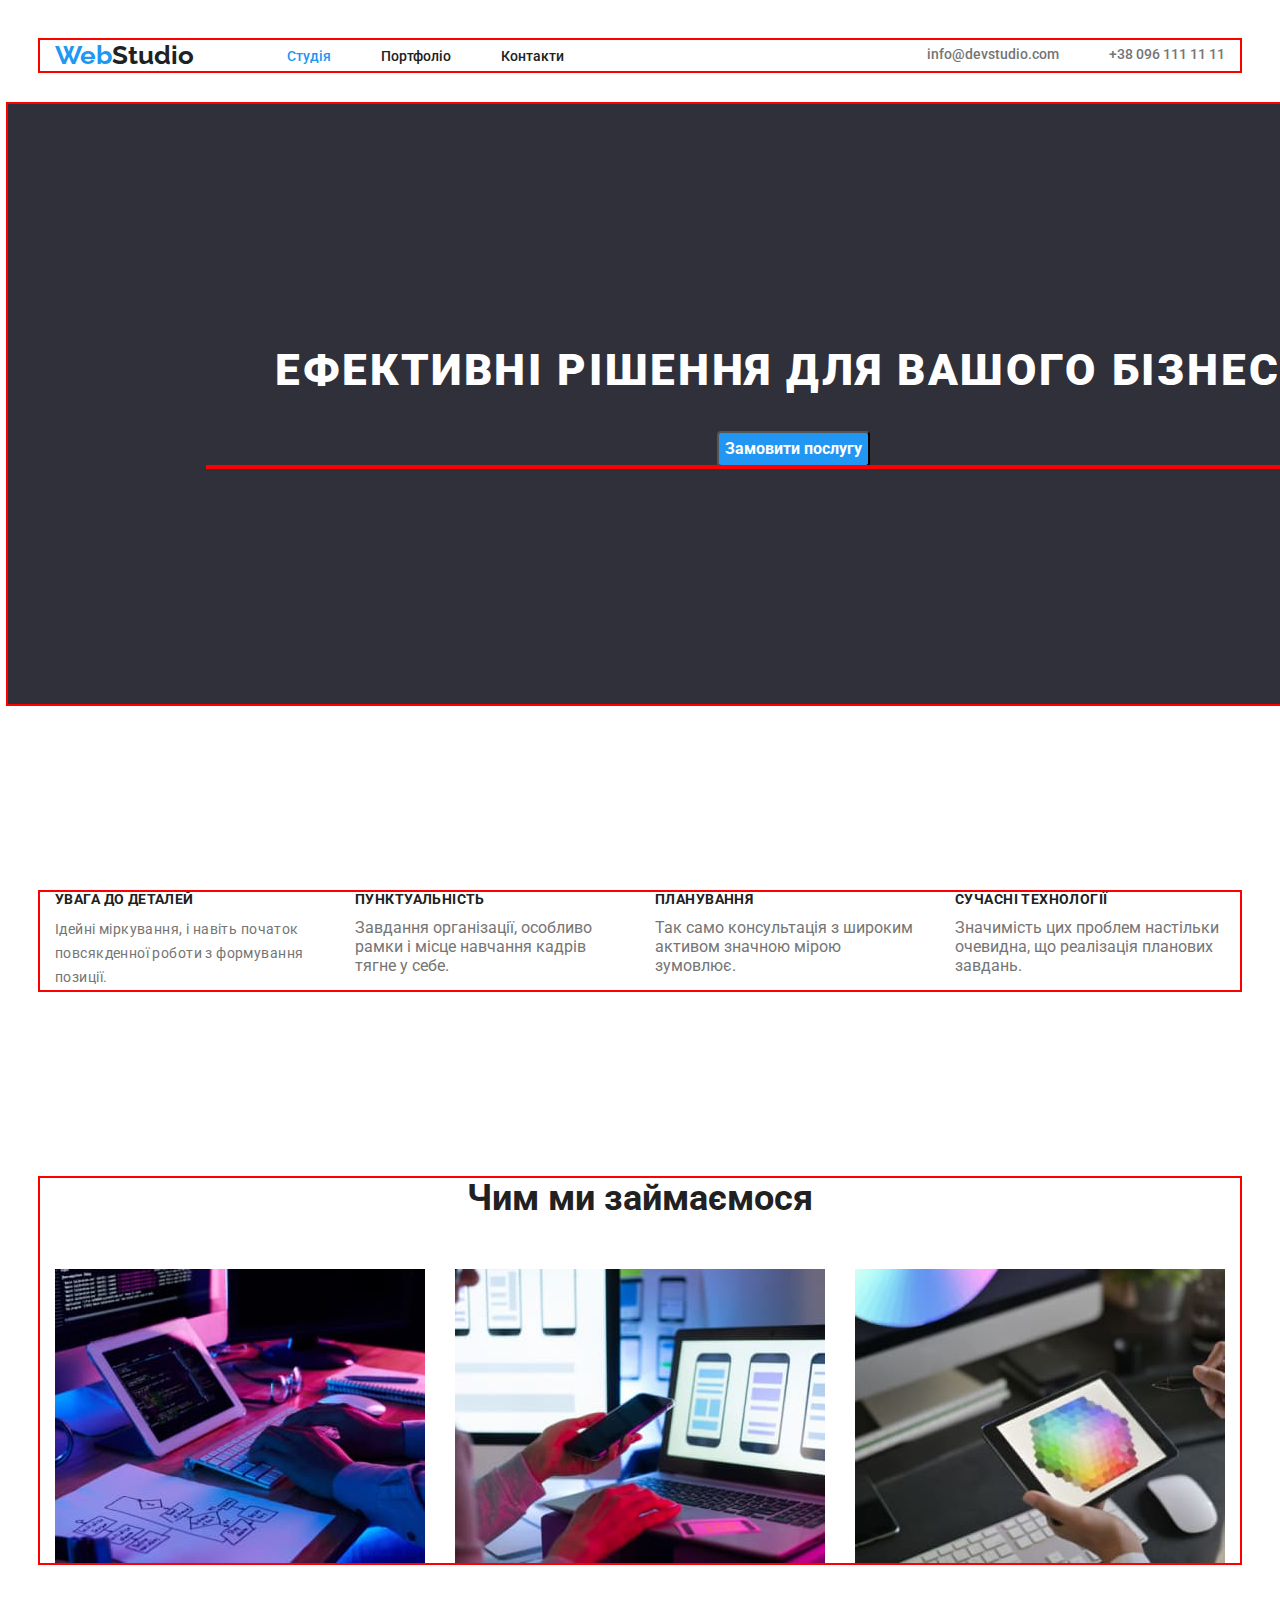
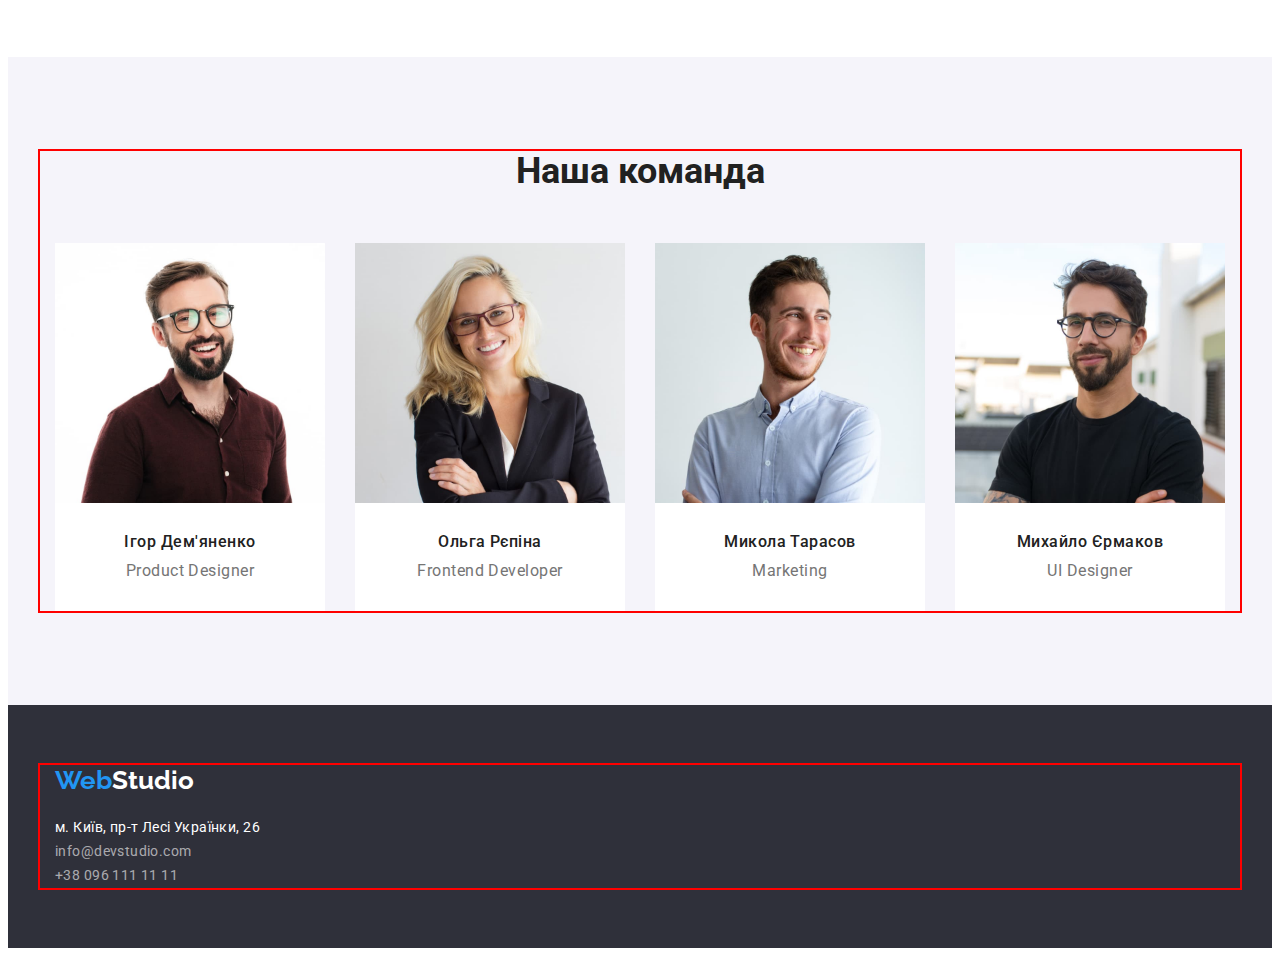
==== index.html @ a660c204 "Додає ДЗ №3" ====
<!DOCTYPE html>
<html lang="uk">
  <head>
    <meta charset="UTF-8" />
    <meta http-equiv="X-UA-Compatible" content="IE=edge" />
    <meta name="viewport" content="width=device-width, initial-scale=1.0" />
    <title>Студія</title>
    <link rel="preconnect" href="https://fonts.googleapis.com" />
    <link rel="preconnect" href="https://fonts.gstatic.com" crossorigin />
    <link
      href="https://fonts.googleapis.com/css2?family=Raleway:wght@700&family=Roboto:wght@400;500;700&display=swap"
      rel="stylesheet"
    />
    <link
      rel="stylesheet"
      href="https://cdnjs.cloudflare.com/ajax/libs/modern-normalize/1.1.0/modern-normalize.min.css"
      integrity="sha512-wpPYUAdjBVSE4KJnH1VR1HeZfpl1ub8YT/NKx4PuQ5NmX2tKuGu6U/JRp5y+Y8XG2tV+wKQpNHVUX03MfMFn9Q=="
      crossorigin="anonymous"
      referrerpolicy="no-referrer"
    />
    <link rel="stylesheet" href="./css/styles.css" />
  </head>
  <body>
    <header class="header">
      <div class="container header-container">
        <nav class="header-nav">
          <a href="./index.html" class="logo link"
            >Web<span class="text-logo">Studio</span></a
          >
          <ul class="site-nav list">
            <li>
              <a href="./index.html" class="element-nav current link">Студія</a>
            </li>
            <li>
              <a href="./portfolio.html" class="element-nav link">Портфоліо</a>
            </li>
            <li><a href="" class="element-nav link">Контакти</a></li>
          </ul>
        </nav>
        <ul class="contact list">
          <li>
            <a href="mailto:info@devstudio.com" class="element-contact link"
              >info@devstudio.com</a
            >
          </li>
          <li>
            <a href="tel:+380961111111" class="element-contact link"
              >+38 096 111 11 11</a
            >
          </li>
        </ul>
      </div>
    </header>
    <main>
      <section class="section hero-section">
        <div class="hero-container container ">
          <h1 class="primary-title">Ефективні рішення для вашого бізнесу</h1>
          <button type="button" class="hero-btn primary">Замовити послугу</button>
        <div class="container">
      </section>
      <section class="section">
        <div class="container">
          <h2 class="visually-hidden">Наші особливості</h2>
          <ul class="info-list list">
            <li class="list-item">
              <h3 class="title-secondary">Увага до деталей</h3>
              <p class="information">
                Ідейні міркування, і навіть початок повсякденної роботи з
                формування позиції.
              </p>
            </li>
            <li class="list-item">
              <h3 class="title-secondary">Пунктуальність</h3>
              <p>
                Завдання організації, особливо рамки і місце навчання кадрів тягне
                у себе.
              </p>
            </li>
            <li class="list-item">
              <h3 class="title-secondary">Планування</h3>
              <p>
                Так само консультація з широким активом значною мірою зумовлює.
              </p>
            </li>
            <li class="list-item">
              <h3 class="title-secondary">Сучасні технології</h3>
              <p>
                Значимість цих проблем настільки очевидна, що реалізація планових
                завдань.
              </p>
            </li>
          </ul>
        </div class="container">
      </section>
      <section class="section">
        <div class="container img-container">
          <h2 class="title">Чим ми займаємося</h2>
          <ul class="img-list list">
            <li class="list-item">
              <img
                src="./images/img1.jpeg"
                alt="роботу над кодом"
                width="370"
                height="294"
              />
            </li>
            <li class="list-item">
              <img
                src="./images/img2.jpeg"
                alt="підбір розташування віджетів"
                width="370"
                height="294"
              />
            </li>
            <li class="list-item">
              <img
                src="./images/img3.jpeg"
                alt="підбір кольору"
                width="370"
                height="294"
              />
            </li>
          </ul>
        </div class="container">
      </section>
      <section class="section-team section">
        <div class="team-conteiner container">
          <h2 class="title">Наша команда</h2>
          <ul class="team-list list">
            <li class="team-info">
              <img
                src="./images/employee1.jpeg"
                alt="фото учасника команди"
                width="270"
                height="260"
              />
              <div class="team">
                <h3 class="name">Ігор Дем'яненко</h3>
                <p lang="en" class="position">Product Designer</p>
              </div>
            </li>
            <li class="team-info">
              <img
                src="./images/employee2.jpeg"
                alt="фото учасника команди"
                width="270"
                height="260"
              />
              <div class="team">
                <h3 class="name">Ольга Рєпіна</h3>
                <p lang="en" class="position">Frontend Developer</p>
              </div>
            </li>
            <li class="team-info">
              <img
                src="./images/employee3.jpeg"
                alt="фото учасника команди"
                width="270"
                height="260"
              />
              <div class="team">
                <h3 class="name">Микола Тарасов</h3>
                <p lang="en" class="position">Marketing</p>
              </div>
            </li>
            <li class="team-info">
              <img
                src="./images/employee4.jpeg"
                alt="фото учасника команди"
                width="270"
                height="260"
              />
              <div class="team">
                <h3 class="name">Михайло Єрмаков</h3>
                <p lang="en" class="position">UI Designer</p>
              </div>
            </li>
          </ul>
        </div class="container">
      </section>
    </main>
    <footer class="footer">
        <div class="container">
          <a href="./index.html" class="logo link"
            >Web<span class="footer-text-logo">Studio</span></a
          >
          <address class="address">
            <ul class="list">
              <li>
                <a
                  href="https://goo.gl/maps/CPtrU1FHBa2aNyZL9"
                  target="_blank"
                  rel="noopener noreferrer nofollow"
                  class="street link"
                >
                  м. Київ, пр-т Лесі Українки, 26
                </a>
              </li>
              <li>
                <a href="mailto:info@devstudio.com" class="contact-footer link"
                  >info@devstudio.com</a
                >
              </li>
              <li>
                <a href="tel:+380961111111" class="contact-footer link"
                  >+38 096 111 11 11</a
                >
              </li>
            </ul>
          </address>
        </div>
    </footer>
  </body>
</html>
---- css/styles.css ----
:root{
    --primary-color:#FFFFFF;
    --primary-text-color:#212121;
    --accent-text-color:#2196F3;
    --color-contact:#757575;
    --background-hero:#2F303A;
    --background-filter-btn:#F5F4FA;
    --footer-color-contact:rgba(255, 255, 255, 0.6);
    --background-hero-btn:#188CE8;
    --background-color-team:#F5F4FA;
    --background-img-team:#FFFFFF;
    --header-border:#ECECEC;
    --portfolio-border:#EEEEEE;
}
p,h1,h2,h3,h4,h5,h6{
    margin: 0;
}
ul,ol{
    margin: 0;
    padding-left: 0;
}
button{
    cursor: pointer;
}
body{
    background-color: var(--primary-color);
    font-family: 'Roboto' ,sans-serif;
    color: var(--color-contact) ;
}
address{
    font-style: normal;
}
img{
    display: block;
}
.container{
    width: 1170px;
    padding-right: 15px;
    padding-left: 15px;
    margin: 0 auto;
    outline: 2px solid red;
}
.section {
    padding-top: 94px;
    padding-bottom: 94px;
}
/* Header */
.header{
        padding-top: 32px;
        padding-bottom: 32px;
        border-bottom: 1px solid var(--header-border);
        background-color: var(--primary-color);
}
.list {
    list-style-type: none;
}
/*Site logo*/
.logo{
        font-family: 'Raleway',sans-serif;
        font-weight: 700;
        font-size: 26px;
        line-height: 1.19;
        color: var(--accent-text-color);
        margin-right: 93px;
}
.text-logo{
    color: var(--primary-text-color);
}
/*Site nav*/
.link{
text-decoration: none;
}
.site-nav{
    display: flex;
    gap: 50px;
}
.header-nav{
    display: flex;
    align-items: center;
}
.header-container{
    display: flex;
    align-items: center;
    justify-content: space-between;
}
.element-nav{
    font-weight: 500;
    font-size: 14px;
    line-height: 1.14;
    color: var(--primary-text-color); 
}
.element-nav.current{
        color: var(--accent-text-color);
}
/*Contact*/
.contact{
    font-weight: 500;
    font-size: 14px;
    line-height: 1.14;
    display: flex;
    gap: 50px;
}
.element-contact{
    font-weight: 500;
    font-size: 14px;
    line-height: 1.14;
    color:var(--color-contact);
}
.element-contact:hover,
.element-contact:focus{
    color: var(--accent-text-color);
}
/*Hero*/
.hero-section{
    padding-top: 0;
}
.hero-container{
    background-color: var(--background-hero);
    display: flex;
    align-items: center;
    flex-direction: column;
    padding: 237px 200px; 

}
.primary-title{
    font-weight: 900;
    font-size: 44px;
    line-height: 1.36;
    letter-spacing: 0.06em;
    text-transform: uppercase;
    color: var(--primary-color);
    margin-bottom: 30px;
    text-align: center;
}
.hero-btn{
    font-family: inherit;
    font-weight: 700;
    font-size: 16px;
    line-height: 1.88;
    display: block;
    margin: 0 auto;
}
.hero-btn.primary{
    border-radius: 4px;
    color: var(--primary-color);
    background-color:var(--accent-text-color);
}
.hero-btn:hover,
.hero-btn:focus {
    background-color: var(--background-hero-btn);
}
/*First section*/
.visually-hidden {
    position: absolute;
    white-space: nowrap;
    width: 1px;
    height: 1px;
    overflow: hidden;
    border: 0;
    padding: 0;
    clip: rect(0 0 0 0);
    clip-path: inset(50%);
    margin: -1px;
}
.info-list{
    display: flex;
    gap: 30px;
}
.list-item{
    width: 270px;
}
.title-secondary {
    font-size: 14px;
    line-height: 1.14;
    letter-spacing: 0.03em;
    text-transform: uppercase;
    color: var(--primary-text-color);
    margin-bottom: 10px;
}
.information{
    font-weight: 400;
    font-size: 14px;
    line-height: 1.71;
    letter-spacing: 0.03em;
}
/* Secont section */
.title{
    font-weight: 700;
    font-size: 36px;
    line-height: 1.16;
    color: var(--primary-text-color);
    margin-bottom: 50px;
}
.img-list{
    display: flex;
    gap: 30px;
}
.img-container{
    display: flex;
    align-items: center;
    flex-direction: column;
}
.list-item{
    width: calc((100% - 60px) / 3);
}
/* Third section */
.team-conteiner{
    display: flex;
    align-items: center;
    flex-direction: column;
}
.team-list{
    display: flex;
    gap: 30px;
}
.section-team{
    background-color: var(--background-color-team);
}
.team-info{
    width: calc((100% - 90px) / 4);
    background-color: var(--background-img-team);
}
.team{
    padding-top: 30px;
    padding-bottom: 30px;
    text-align: center;
}
.name{
    font-weight: 500;
    font-size: 16px;
    line-height: 1.18;
    letter-spacing: 0.03em;
    color: var(--primary-text-color);
    padding-bottom: 10px;
}
.position{
    font-weight: 400;
    font-size: 16px;
    line-height: 1.18;
    letter-spacing: 0.03em;
}
/* Section Portfolio */
.filter-conteiner{
    display: flex;
    flex-direction: column;
    align-items: center;
    
}
.filter-list{
    display: flex;
    padding-bottom: 34px;
}
.portfolio-list{
    display: flex;
    flex-wrap: wrap;
    gap: 30px;
}
.portfolio-item{
    width: calc((100% - 60px) / 3);
}
.button-filter.primary{
    font-family: inherit;
    border-radius: 4px;
    border: transparent;
    background-color: var(--background-filter-btn);
}
.button-filter{
    font-weight: 500;
    font-size: 16px;
    line-height: 1.18;
}
.button-filter:hover,
.button-filter:focus{
    background-color: var(--accent-text-color);
    color:var(--primary-color);
}
.site{
    padding: 24px 20px;
    border: 1px solid var(--portfolio-border);
}
.name-project{
    font-weight: 700;
    font-size: 18px;
    line-height: 2;
    letter-spacing: 0.06em;
    margin-bottom: 4px;
    color: var(--primary-text-color);
}
.project{
    font-size: 16px;
    line-height: 1.86;
    letter-spacing: 0.03em;
    color: var(--color-contact);
}
/* Footer */
.footer{
    padding-top: 60px;
    padding-bottom: 60px;
    background: var(--background-hero);
}
.address{
    margin-top: 20px;
}
.footer-text-logo{
    color: var(--primary-color);
}
.street{
    font-size: 14px;
    line-height: 1.71;
    letter-spacing: 0.03em;
    margin-bottom: 9px;
    color: var(--primary-color);
}
.street:hover,
.street:focus{
    color:var(--accent-text-color);
}
.contact-footer{
    font-size: 14px;
    line-height: 1.71;
    letter-spacing: 0.03em;
    color: var(--footer-color-contact);
}
.contact-footer:not(:last-child){
    margin-bottom: 9px;
}
.contact-footer:hover,
.contact-footer:focus{
    color: var(--accent-text-color);
}
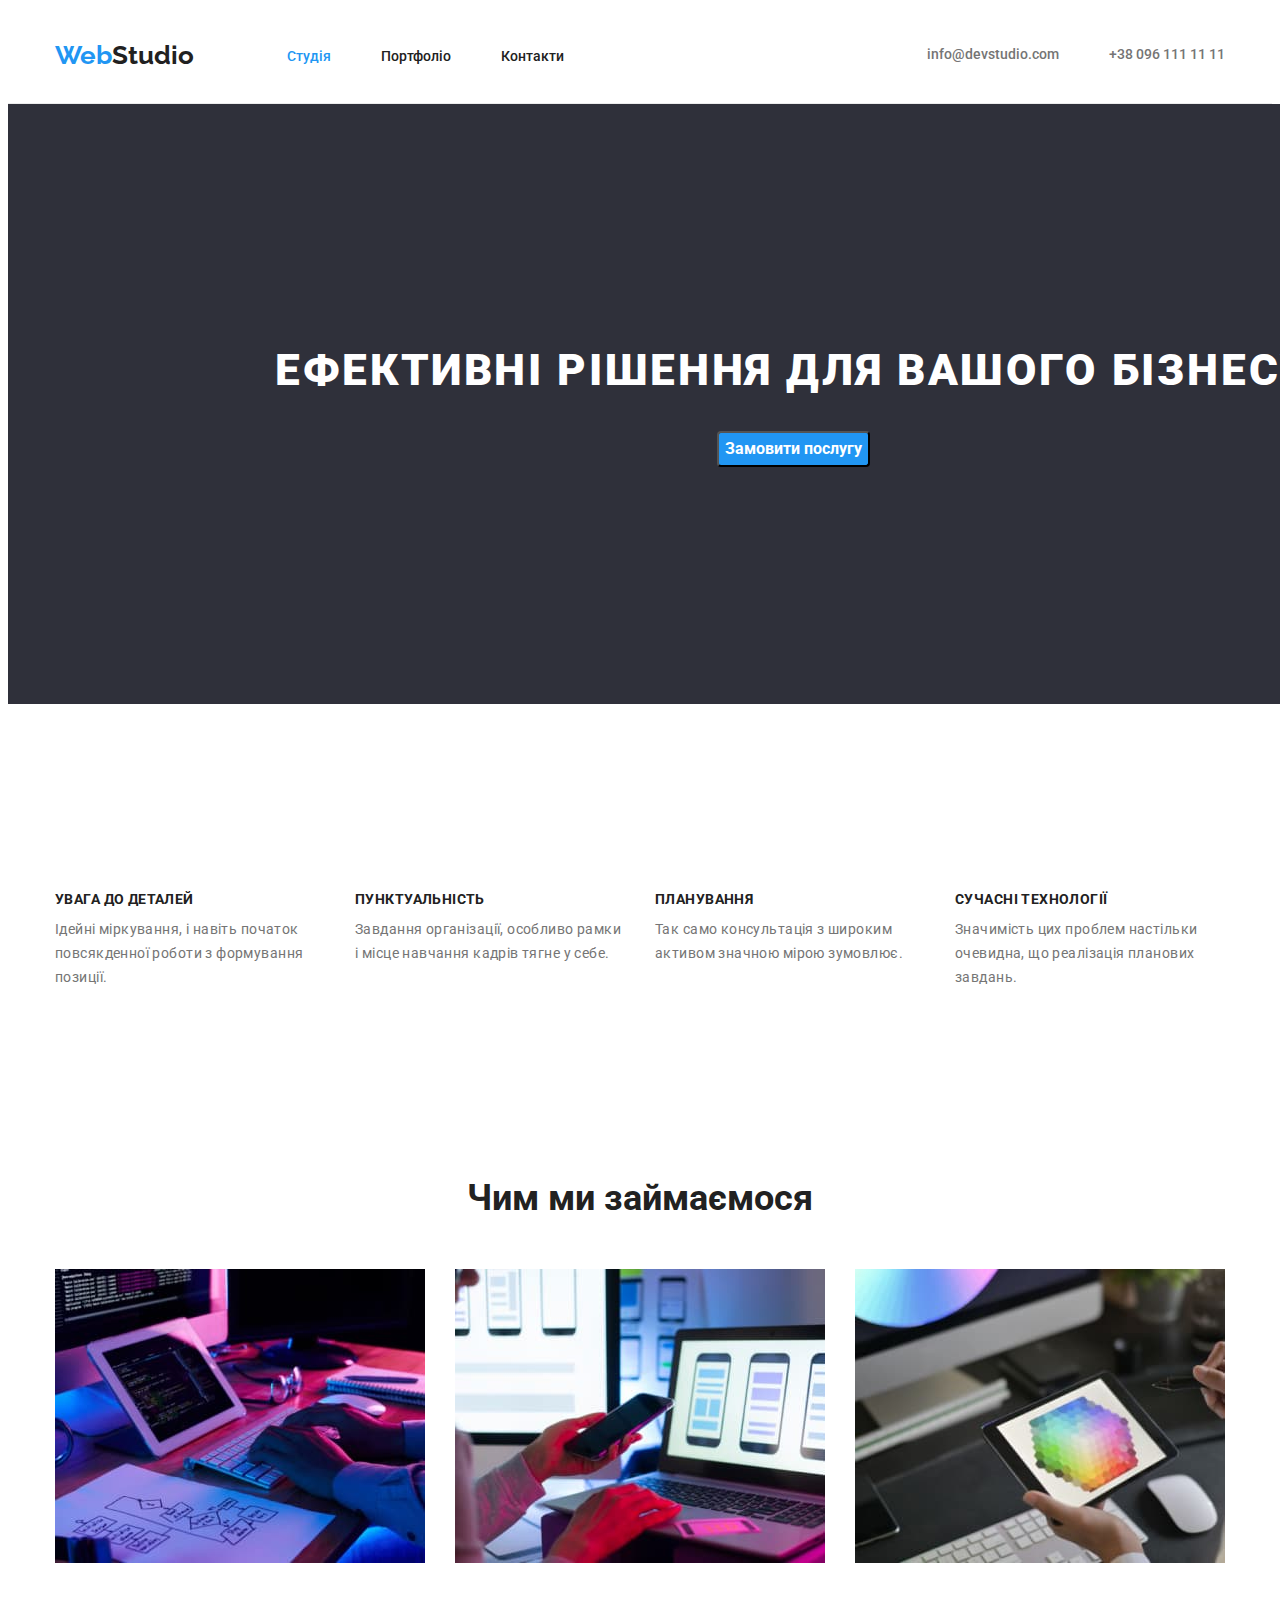
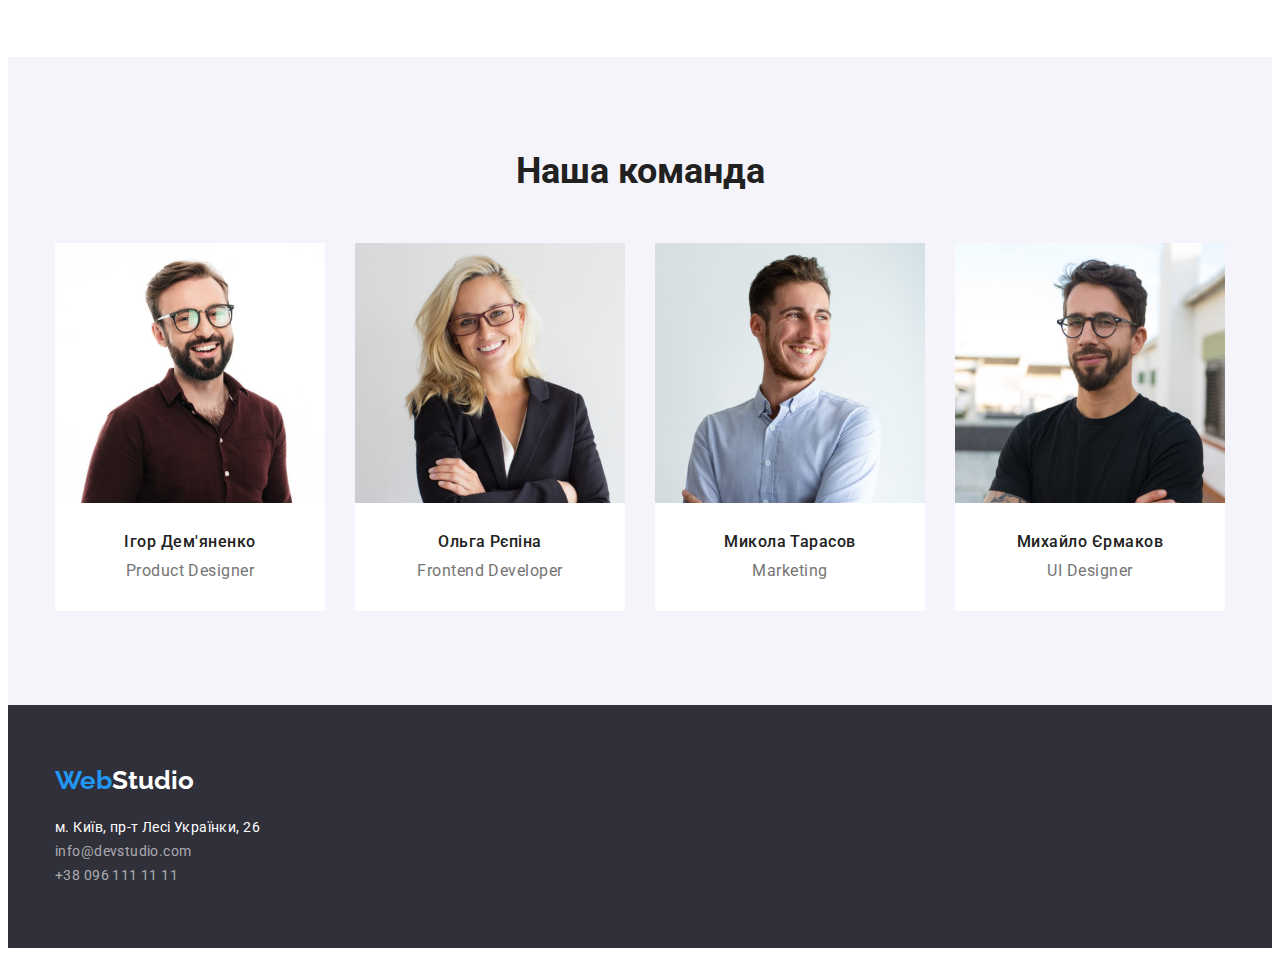
==== commit 32d83228: "Додає ДЗ №3" ====
--- a/index.html
+++ b/index.html
@@ -5,12 +5,9 @@
     <meta http-equiv="X-UA-Compatible" content="IE=edge" />
     <meta name="viewport" content="width=device-width, initial-scale=1.0" />
     <title>Студія</title>
-    <link rel="preconnect" href="https://fonts.googleapis.com" />
-    <link rel="preconnect" href="https://fonts.gstatic.com" crossorigin />
-    <link
-      href="https://fonts.googleapis.com/css2?family=Raleway:wght@700&family=Roboto:wght@400;500;700&display=swap"
-      rel="stylesheet"
-    />
+    <link rel="preconnect" href="https://fonts.googleapis.com">
+    <link rel="preconnect" href="https://fonts.gstatic.com" crossorigin>
+    <link href="https://fonts.googleapis.com/css2?family=Raleway:wght@700&family=Roboto:wght@400;500;700;900&display=swap" rel="stylesheet">
     <link
       rel="stylesheet"
       href="https://cdnjs.cloudflare.com/ajax/libs/modern-normalize/1.1.0/modern-normalize.min.css"
@@ -71,20 +68,20 @@
             </li>
             <li class="list-item">
               <h3 class="title-secondary">Пунктуальність</h3>
-              <p>
+              <p class="information">
                 Завдання організації, особливо рамки і місце навчання кадрів тягне
                 у себе.
               </p>
             </li>
             <li class="list-item">
               <h3 class="title-secondary">Планування</h3>
-              <p>
+              <p class="information">
                 Так само консультація з широким активом значною мірою зумовлює.
               </p>
             </li>
             <li class="list-item">
               <h3 class="title-secondary">Сучасні технології</h3>
-              <p>
+              <p class="information">
                 Значимість цих проблем настільки очевидна, що реалізація планових
                 завдань.
               </p>
--- a/css/styles.css
+++ b/css/styles.css
@@ -38,7 +38,6 @@
     padding-right: 15px;
     padding-left: 15px;
     margin: 0 auto;
-    outline: 2px solid red;
 }
 .section {
     padding-top: 94px;
@@ -88,6 +87,10 @@
     font-size: 14px;
     line-height: 1.14;
     color: var(--primary-text-color); 
+}
+.element-nav:hover,
+.element-nav:focus{
+    color: var(--accent-text-color);
 }
 .element-nav.current{
         color: var(--accent-text-color);
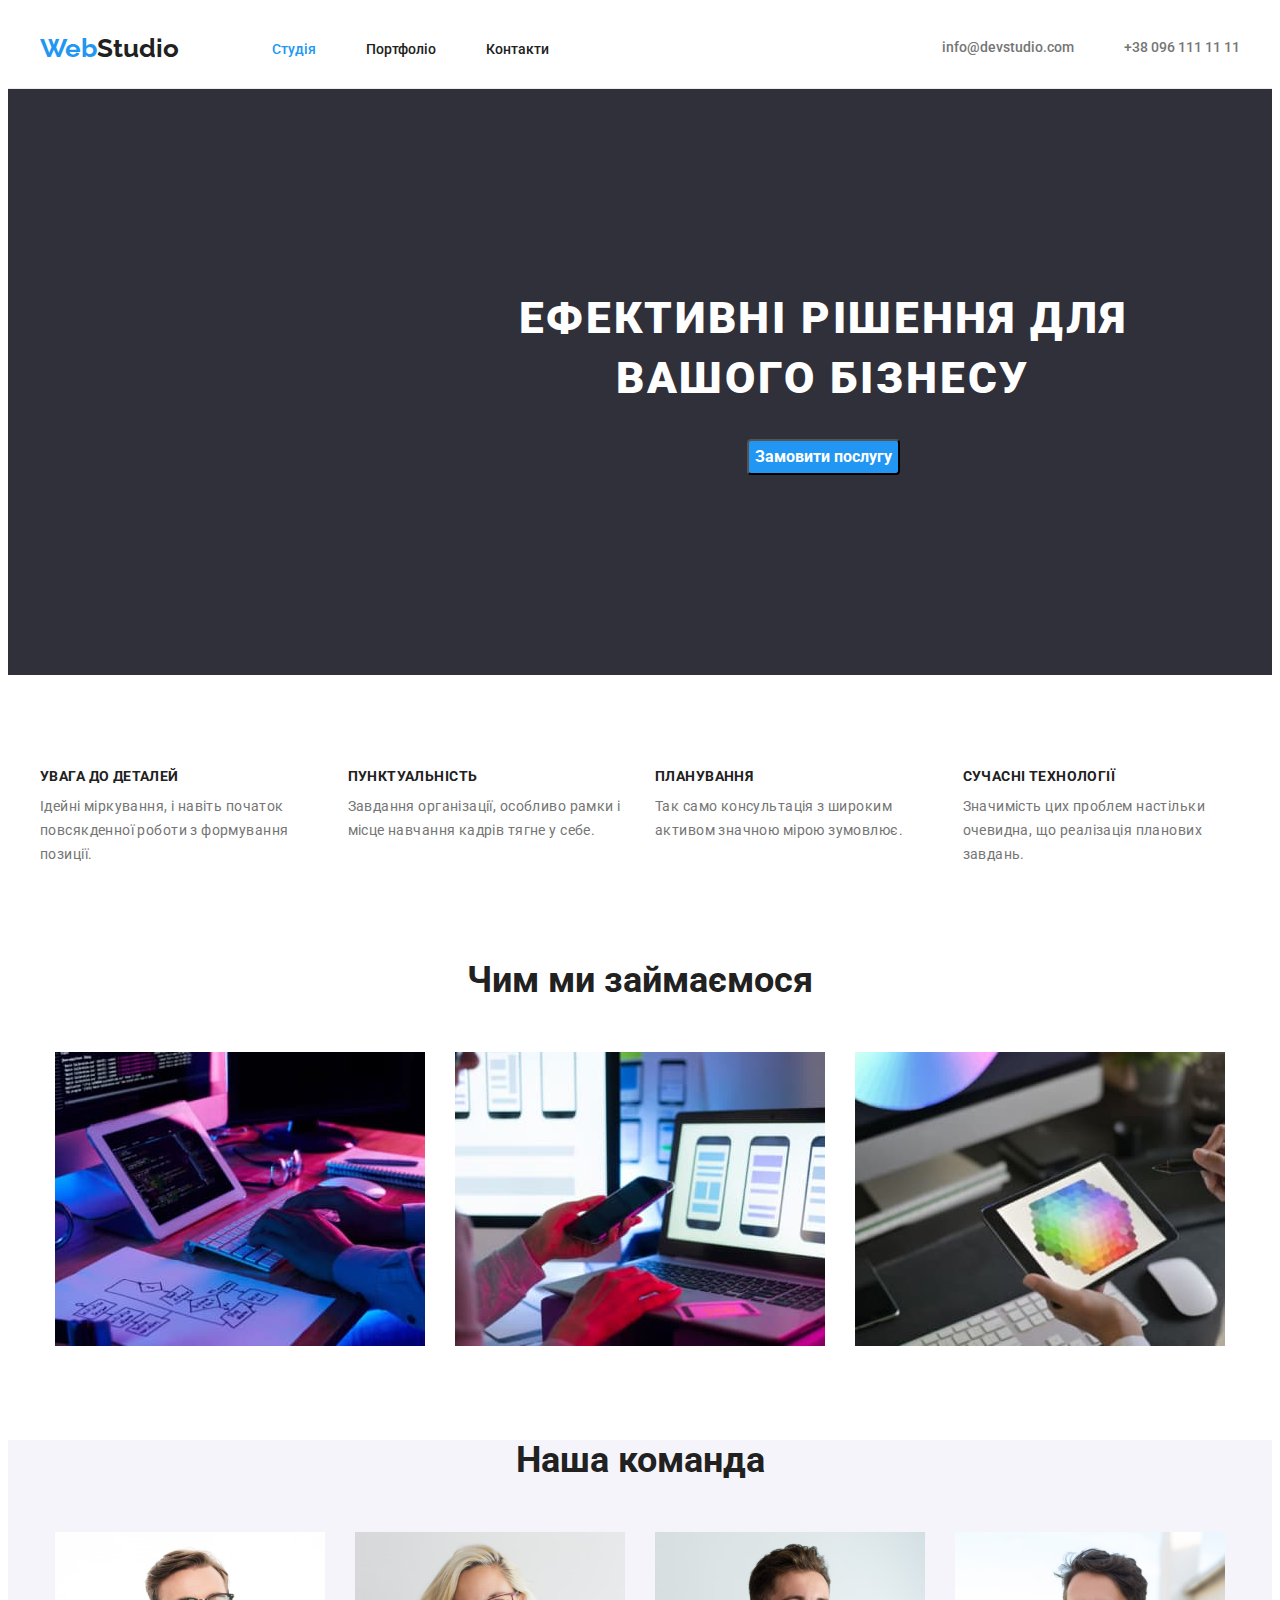
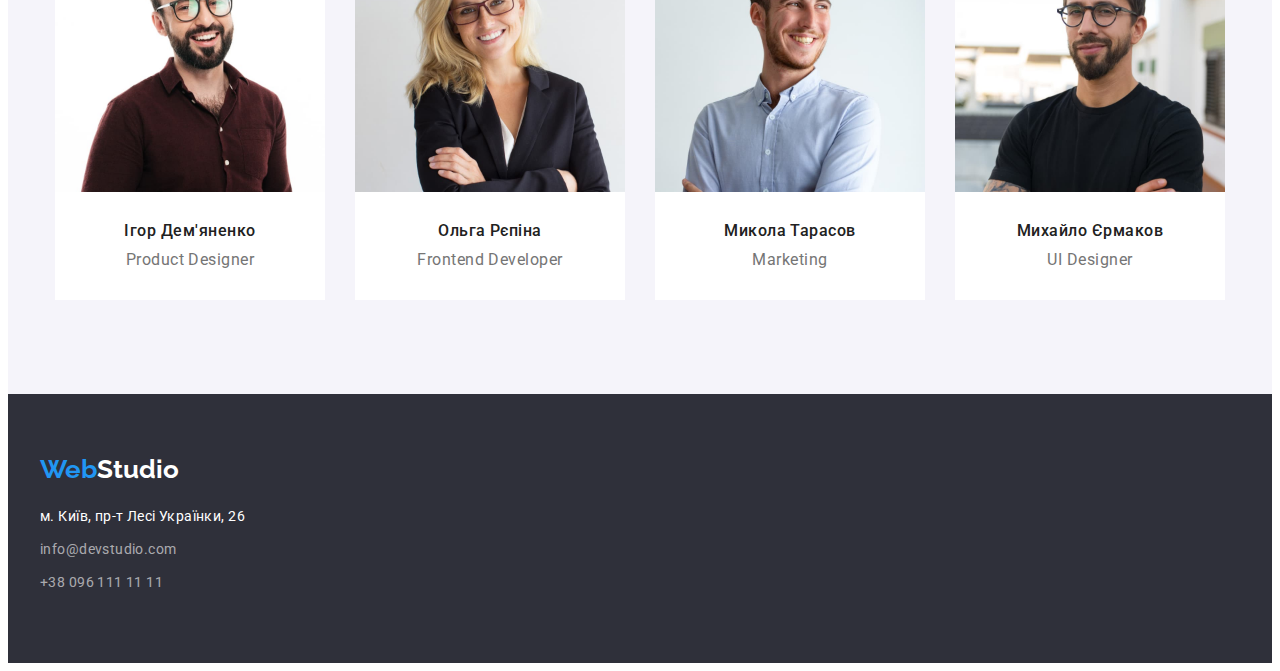
==== commit 17fda036: "Додає ДЗ №3" ====
--- a/index.html
+++ b/index.html
@@ -53,9 +53,9 @@
         <div class="hero-container container ">
           <h1 class="primary-title">Ефективні рішення для вашого бізнесу</h1>
           <button type="button" class="hero-btn primary">Замовити послугу</button>
-        <div class="container">
-      </section>
-      <section class="section">
+          </div>
+      </section>
+      <section class="section section-info">
         <div class="container">
           <h2 class="visually-hidden">Наші особливості</h2>
           <ul class="info-list list">
@@ -178,12 +178,12 @@
     </main>
     <footer class="footer">
         <div class="container">
-          <a href="./index.html" class="logo link"
+          <a href="./index.html" class="logo logo-footer link"
             >Web<span class="footer-text-logo">Studio</span></a
           >
           <address class="address">
             <ul class="list">
-              <li>
+              <li class="footer-item">
                 <a
                   href="https://goo.gl/maps/CPtrU1FHBa2aNyZL9"
                   target="_blank"
@@ -193,12 +193,12 @@
                   м. Київ, пр-т Лесі Українки, 26
                 </a>
               </li>
-              <li>
+              <li class="footer-item">
                 <a href="mailto:info@devstudio.com" class="contact-footer link"
                   >info@devstudio.com</a
                 >
               </li>
-              <li>
+              <li class="footer-item">
                 <a href="tel:+380961111111" class="contact-footer link"
                   >+38 096 111 11 11</a
                 >
--- a/css/styles.css
+++ b/css/styles.css
@@ -34,7 +34,7 @@
     display: block;
 }
 .container{
-    width: 1170px;
+    width: 1200px;
     padding-right: 15px;
     padding-left: 15px;
     margin: 0 auto;
@@ -45,8 +45,8 @@
 }
 /* Header */
 .header{
-        padding-top: 32px;
-        padding-bottom: 32px;
+        padding-top: 25px;
+        padding-bottom: 24px;
         border-bottom: 1px solid var(--header-border);
         background-color: var(--primary-color);
 }
@@ -116,18 +116,18 @@
 /*Hero*/
 .hero-section{
     padding-top: 0;
+    padding: 200px;
+    background-color: var(--background-hero);
 }
 .hero-container{
-    background-color: var(--background-hero);
     display: flex;
     align-items: center;
     flex-direction: column;
-    padding: 237px 200px; 
-
 }
 .primary-title{
     font-weight: 900;
     font-size: 44px;
+    max-width: 690px;
     line-height: 1.36;
     letter-spacing: 0.06em;
     text-transform: uppercase;
@@ -153,6 +153,9 @@
     background-color: var(--background-hero-btn);
 }
 /*First section*/
+.section-info{
+    padding-bottom: 0;
+}
 .visually-hidden {
     position: absolute;
     white-space: nowrap;
@@ -218,6 +221,7 @@
 }
 .section-team{
     background-color: var(--background-color-team);
+    padding-top: 0;
 }
 .team-info{
     width: calc((100% - 90px) / 4);
@@ -251,7 +255,8 @@
 }
 .filter-list{
     display: flex;
-    padding-bottom: 34px;
+    margin-bottom: 50px;
+    gap: 8px;
 }
 .portfolio-list{
     display: flex;
@@ -271,6 +276,7 @@
     font-weight: 500;
     font-size: 16px;
     line-height: 1.18;
+    padding: 6px 22px;
 }
 .button-filter:hover,
 .button-filter:focus{
@@ -280,6 +286,7 @@
 .site{
     padding: 24px 20px;
     border: 1px solid var(--portfolio-border);
+    border-top: none;
 }
 .name-project{
     font-weight: 700;
@@ -296,6 +303,12 @@
     color: var(--color-contact);
 }
 /* Footer */
+.logo-footer{
+    margin-right: 0;
+}
+.footer-item{
+    margin-bottom: 9px;
+}
 .footer{
     padding-top: 60px;
     padding-bottom: 60px;
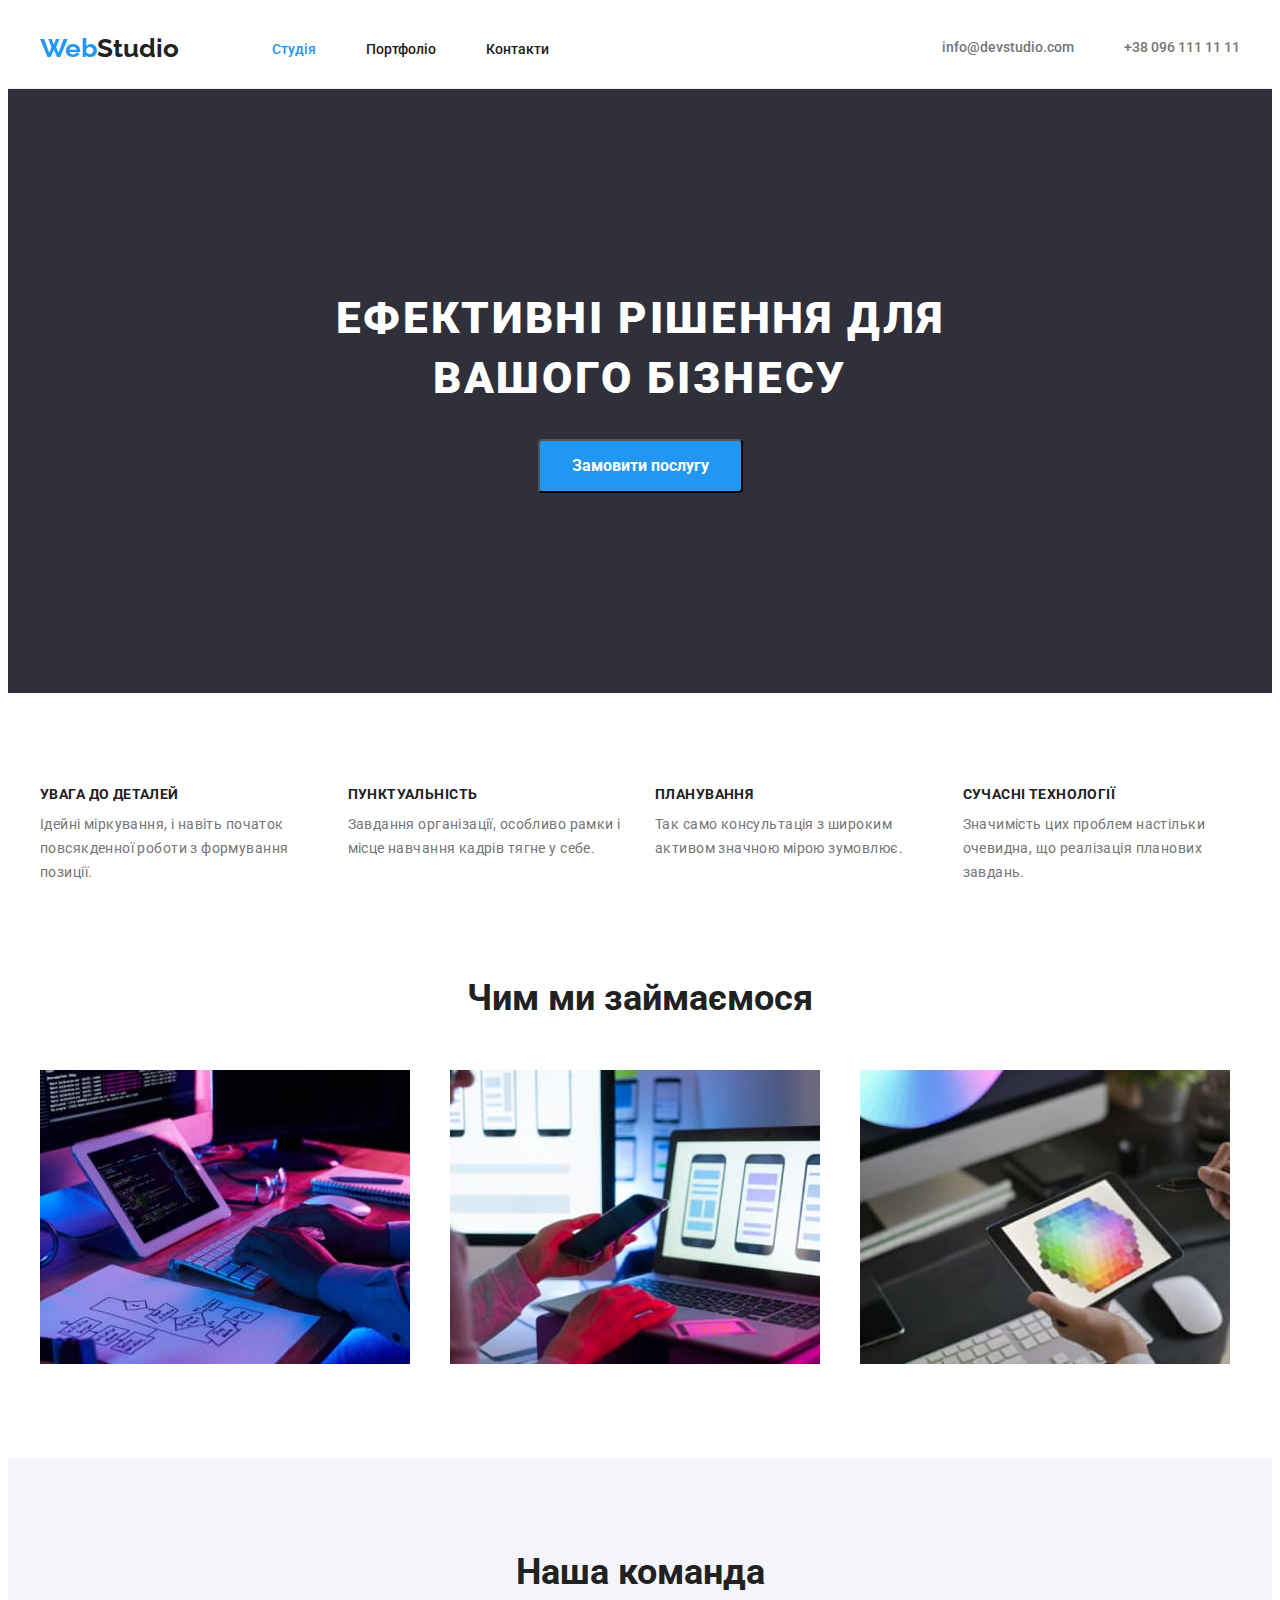
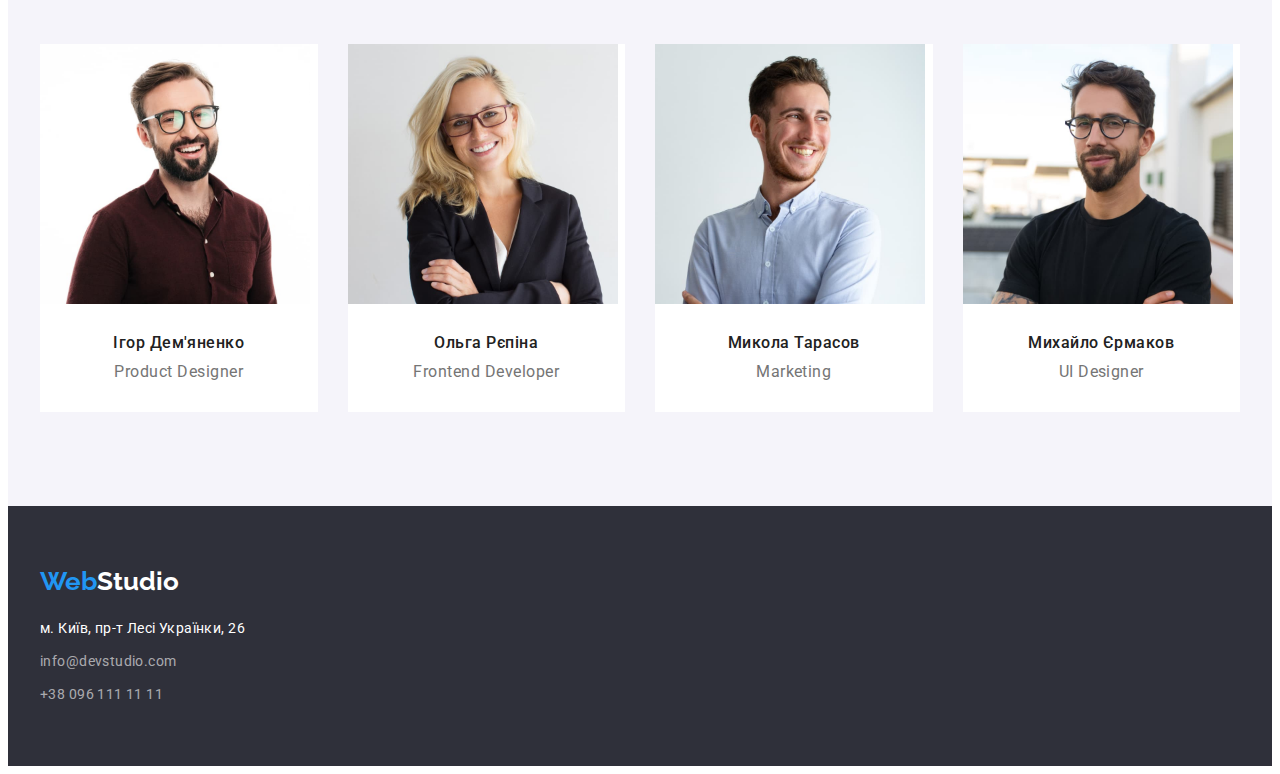
==== commit 6112936c: "Додає ДЗ №3" ====
--- a/index.html
+++ b/index.html
@@ -90,7 +90,7 @@
         </div class="container">
       </section>
       <section class="section">
-        <div class="container img-container">
+        <div class="container">
           <h2 class="title">Чим ми займаємося</h2>
           <ul class="img-list list">
             <li class="list-item">
@@ -121,7 +121,7 @@
         </div class="container">
       </section>
       <section class="section-team section">
-        <div class="team-conteiner container">
+        <div class="container">
           <h2 class="title">Наша команда</h2>
           <ul class="team-list list">
             <li class="team-info">
@@ -198,7 +198,7 @@
                   >info@devstudio.com</a
                 >
               </li>
-              <li class="footer-item">
+              <li>
                 <a href="tel:+380961111111" class="contact-footer link"
                   >+38 096 111 11 11</a
                 >
--- a/css/styles.css
+++ b/css/styles.css
@@ -116,7 +116,8 @@
 /*Hero*/
 .hero-section{
     padding-top: 0;
-    padding: 200px;
+    padding-top: 200px;
+    padding-bottom: 200px;
     background-color: var(--background-hero);
 }
 .hero-container{
@@ -142,6 +143,7 @@
     line-height: 1.88;
     display: block;
     margin: 0 auto;
+    padding: 10px 32px;
 }
 .hero-btn.primary{
     border-radius: 4px;
@@ -196,40 +198,30 @@
     line-height: 1.16;
     color: var(--primary-text-color);
     margin-bottom: 50px;
+    text-align: center;
 }
 .img-list{
     display: flex;
     gap: 30px;
-}
-.img-container{
-    display: flex;
-    align-items: center;
-    flex-direction: column;
 }
 .list-item{
     width: calc((100% - 60px) / 3);
 }
 /* Third section */
-.team-conteiner{
-    display: flex;
-    align-items: center;
-    flex-direction: column;
-}
 .team-list{
     display: flex;
     gap: 30px;
 }
 .section-team{
     background-color: var(--background-color-team);
-    padding-top: 0;
 }
 .team-info{
     width: calc((100% - 90px) / 4);
     background-color: var(--background-img-team);
 }
 .team{
-    padding-top: 30px;
-    padding-bottom: 30px;
+    margin-top: 30px;
+    margin-bottom: 30px;
     text-align: center;
 }
 .name{
@@ -238,7 +230,7 @@
     line-height: 1.18;
     letter-spacing: 0.03em;
     color: var(--primary-text-color);
-    padding-bottom: 10px;
+    margin-bottom: 10px;
 }
 .position{
     font-weight: 400;
@@ -247,16 +239,11 @@
     letter-spacing: 0.03em;
 }
 /* Section Portfolio */
-.filter-conteiner{
-    display: flex;
-    flex-direction: column;
-    align-items: center;
-    
-}
 .filter-list{
     display: flex;
     margin-bottom: 50px;
     gap: 8px;
+    justify-content: center;
 }
 .portfolio-list{
     display: flex;
